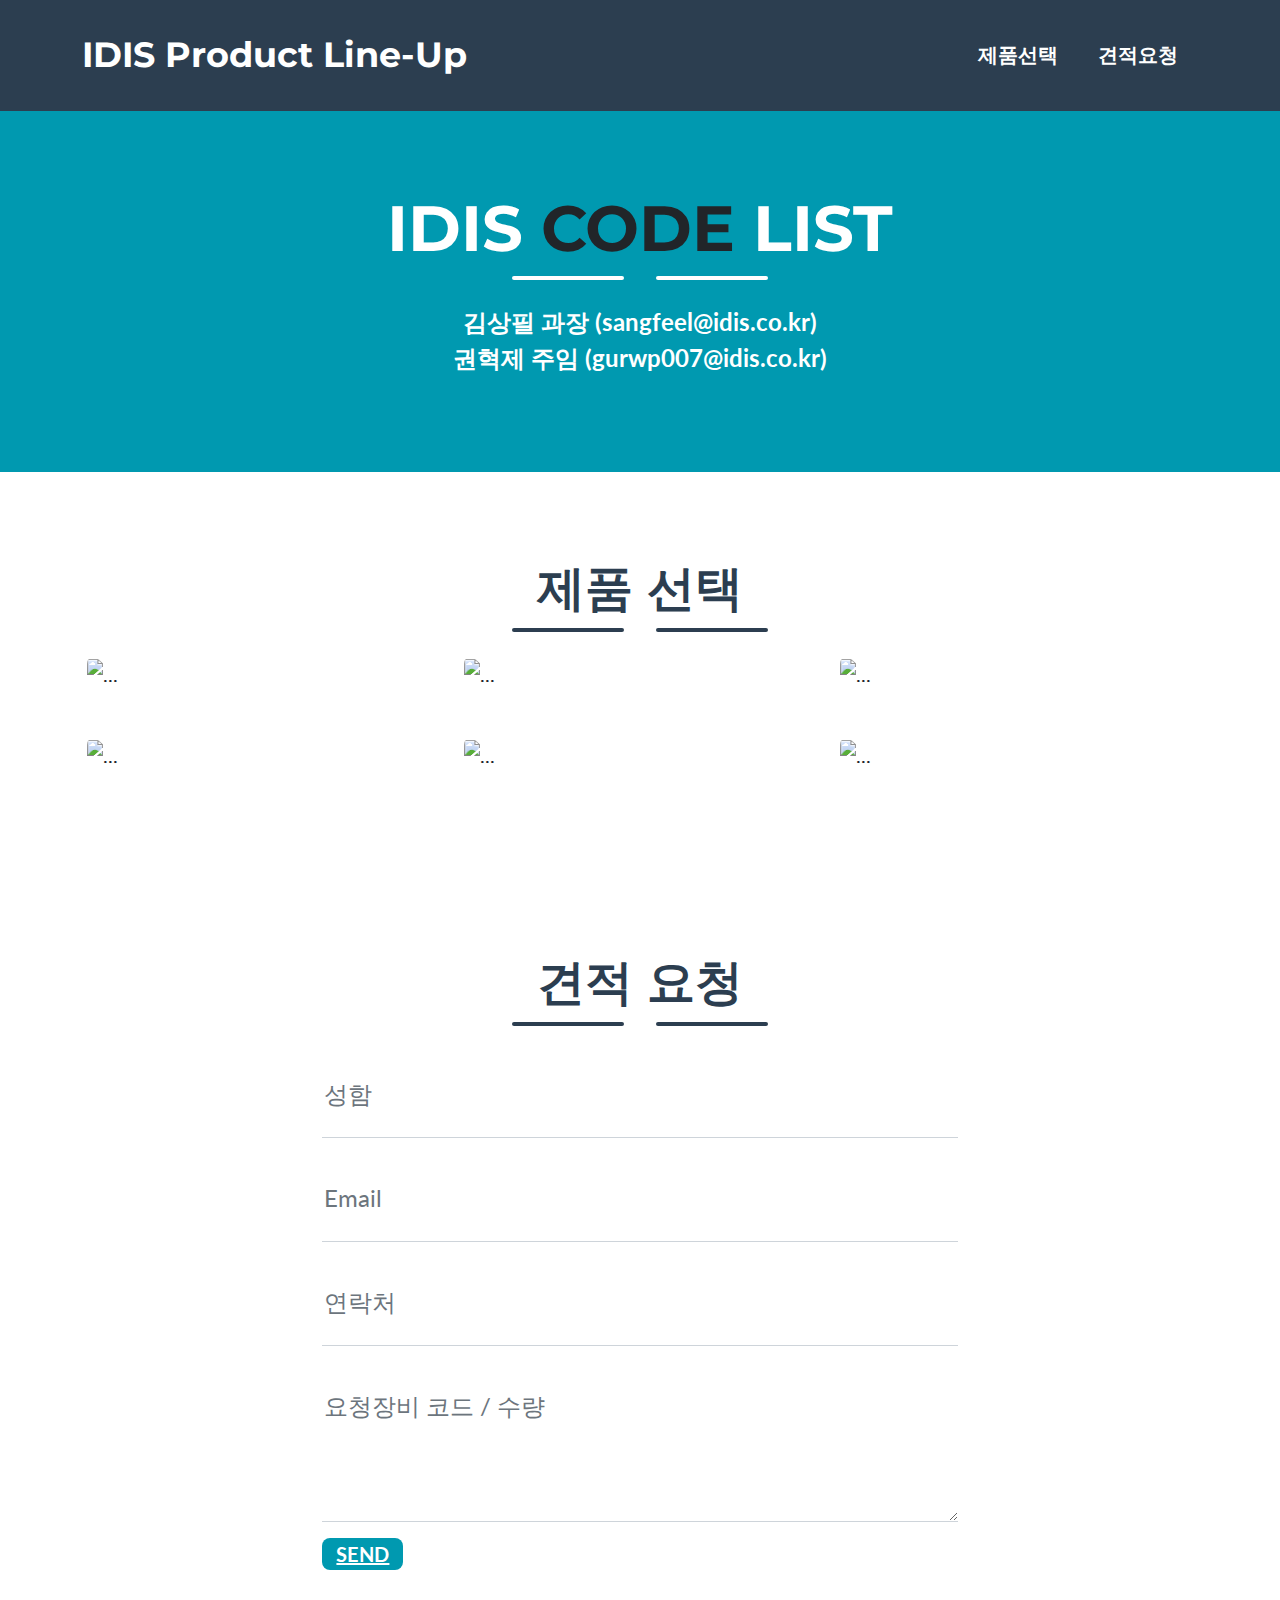
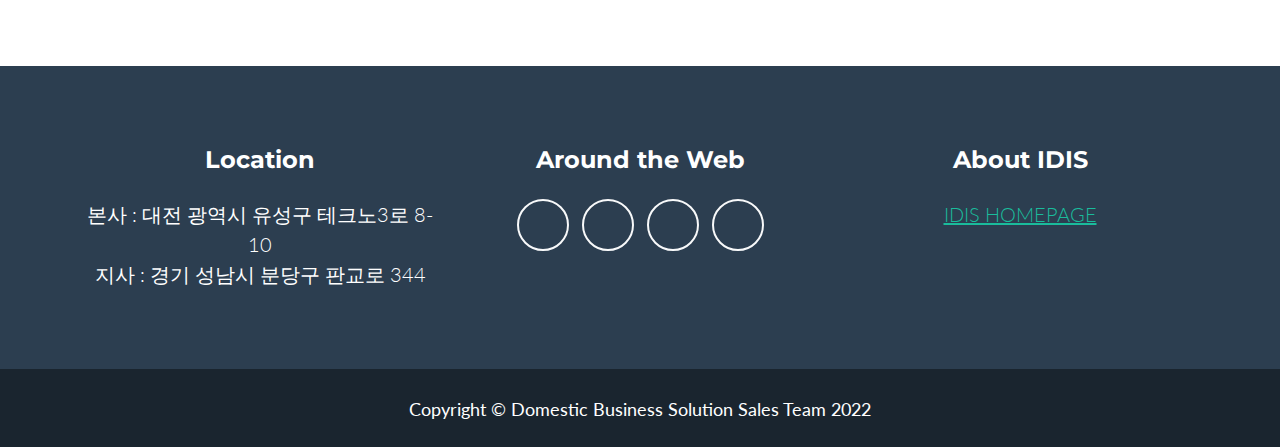
==== index_test.html @ 0d89445d "1st commit" ====
<!DOCTYPE html>
<html lang="en">
    <head>
    
        <!-- Global site tag (gtag.js) - Google Analytics -->
    <script async src="https://www.googletagmanager.com/gtag/js?id=G-17RFS9HR88"></script>
    <script>
    window.dataLayer = window.dataLayer || [];
    function gtag(){dataLayer.push(arguments);}
    gtag('js', new Date());
    gtag('config', 'G-17RFS9HR88');
    </script>
        <meta charset="utf-8"/>
        <meta
            name="viewport"
            content="width=device-width, initial-scale=1, shrink-to-fit=no"/>
        <meta name="description" content=""/>
        <meta name="author" content=""/>
        <title>Product_code</title>
        <!-- Favicon-->
        <link rel="icon" type="image/x-icon" href="assets/favicon.ico"/>
        <!-- Font Awesome icons (free version)-->
        <script
            src="https://use.fontawesome.com/releases/v5.15.4/js/all.js"
            crossorigin="anonymous"></script>
        <!-- Google fonts-->
        <link
            href="https://fonts.googleapis.com/css?family=Montserrat:400,700"
            rel="stylesheet"
            type="text/css"/>
        <link
            href="https://fonts.googleapis.com/css?family=Lato:400,700,400italic,700italic"
            rel="stylesheet"
            type="text/css"/>
        <!-- Core theme CSS (includes Bootstrap)-->
        <link href="css/styles.css" rel="stylesheet"/>
        <!-- Core icon (includes Bootstrap)-->
        <script src="https://kit.fontawesome.com/ac202f0dd2.js" crossorigin="anonymous"></script>
    </head>
    <body id="page-top">
        <!-- Navigation-->
        <nav
            class="navbar navbar-expand-lg bg-secondary text-uppercase fixed-top"
            id="mainNav">
            <div class="container"><a class="navbar-brand" href="#page-top">
                    IDIS Product Line-Up</a>
                <button
                    class="navbar-toggler text-uppercase font-weight-bold bg-primary text-white rounded"
                    type="button"
                    data-bs-toggle="collapse"
                    data-bs-target="#navbarResponsive"
                    aria-controls="navbarResponsive"
                    aria-expanded="false"
                    aria-label="Toggle navigation">
                    <strong> MENU </strong>
                    <i class="fas fa-bars"></i>
                </button>
                <div class="collapse navbar-collapse" id="navbarResponsive">
                    <ul class="navbar-nav ms-auto">
                        <li class="nav-item mx-0 mx-lg-1">
                            <a class="nav-link py-3 px-0 px-lg-3 rounded" href="#portfolio">
                                <b>제품선택</b>
                            </a>
                        </li>
                        <!-- <li class="nav-item mx-0 mx-lg-1"><a class="nav-link py-3 px-0 px-lg-3
                        rounded" href="#about">About</a></li> -->
                        <li class="nav-item mx-0 mx-lg-1">
                            <a class="nav-link py-3 px-0 px-lg-3 rounded" href="#contact">
                                <b>견적요청</b>
                            </a>
                        </li>
                    </ul>
                </div>
            </div>
        </nav>
        <!-- Masthead-->
        <header class="masthead bg-primary text-white text-center">
            <div class="container d-flex align-items-center flex-column">
                <!-- Masthead Avatar Image-->
                <!-- <img class="masthead-avatar mb-5" src="assets/img/header_logo.svg"
                alt="..." /> 아이디스 로고인데 일단 지움 -->
                <!-- Masthead Heading -->
                <h1 class="masthead-heading text-uppercase mb-0">IDIS
                    <span class="idiscolor">CODE</span>
                    LIST</h1>
                <!-- Icon Divider-->
                <div class="divider-custom divider-light">
                    <div class="divider-custom-line"></div>
                    <div class="divider-custom-icon">
                        <i class="fa-solid fa-video"></i>
                    </div>
                    <div class="divider-custom-line"></div>
                </div>
                <!-- Masthead Subheading-->
                <p class="masthead-subheading font-weight-light mb-0">
                    <strong>김상필 과장 (sangfeel@idis.co.kr)
                        <br>
                        권혁제 주임 (gurwp007@idis.co.kr)</strong>
                </p>
            </div>
        </header>
        <!-- Portfolio Section-->
        <section class="page-section portfolio" id="portfolio">
            <div class="container">
                <!-- Portfolio Section Heading-->
                <h2 class="page-section-heading text-center text-uppercase text-secondary mb-0">제품 선택</h2>
                <!-- Icon Divider-->
                <div class="divider-custom">
                    <div class="divider-custom-line"></div>
                    <div class="divider-custom-icon">
                        <i class="fa-solid fa-caret-down"></i>
                    </div>
                    <div class="divider-custom-line"></div>
                </div>
                <!-- Portfolio Grid Items-->
                <div class="row justify-content-center">
                    <!-- Portfolio Item 1-->
                    <div class="col-md-6 col-lg-4 mb-5">
                        <div
                            class="portfolio-item mx-auto"
                            data-bs-toggle="modal"
                            data-bs-target="#portfolioModal1">
                            <div
                                class="portfolio-item-caption d-flex align-items-center justify-content-center h-100 w-100">
                                <div class="portfolio-item-caption-content text-center text-white">
                                    <i class="fas fa-plus fa-3x"></i>
                                </div>
                            </div>
                            <img class="img-fluid" src="assets/img/portfolio/dome.png" alt="..."/>
                        </div>
                    </div>
                    <!-- Portfolio Item 2-->
                    <div class="col-md-6 col-lg-4 mb-5">
                        <div
                            class="portfolio-item mx-auto"
                            data-bs-toggle="modal"
                            data-bs-target="#portfolioModal2">
                            <div
                                class="portfolio-item-caption d-flex align-items-center justify-content-center h-100 w-100">
                                <div class="portfolio-item-caption-content text-center text-white">
                                    <i class="fas fa-plus fa-3x"></i>
                                </div>
                            </div>
                            <img class="img-fluid" src="assets/img/portfolio/bullet.png" alt="..."/>
                        </div>
                    </div>
                    <!-- Portfolio Item 3-->
                    <div class="col-md-6 col-lg-4 mb-5">
                        <div
                            class="portfolio-item mx-auto"
                            data-bs-toggle="modal"
                            data-bs-target="#portfolioModal3">
                            <div
                                class="portfolio-item-caption d-flex align-items-center justify-content-center h-100 w-100">
                                <div class="portfolio-item-caption-content text-center text-white">
                                    <i class="fas fa-plus fa-3x"></i>
                                </div>
                            </div>
                            <img class="img-fluid" src="assets/img/portfolio/spd.png" alt="..."/>
                        </div>
                    </div>
                    <!-- Portfolio Item 4-->
                    <div class="col-md-6 col-lg-4 mb-5 mb-lg-0">
                        <div
                            class="portfolio-item mx-auto"
                            data-bs-toggle="modal"
                            data-bs-target="#portfolioModal4">
                            <div
                                class="portfolio-item-caption d-flex align-items-center justify-content-center h-100 w-100">
                                <div class="portfolio-item-caption-content text-center text-white">
                                    <i class="fas fa-plus fa-3x"></i>
                                </div>
                            </div>
                            <img class="img-fluid" src="assets/img/portfolio/nvr.png" alt="..."/>
                        </div>
                    </div>
                    <!-- Portfolio Item 5-->
                    <div class="col-md-6 col-lg-4 mb-5 mb-md-0">
                        <div
                            class="portfolio-item mx-auto"
                            data-bs-toggle="modal"
                            data-bs-target="#portfolioModal5">
                            <div
                                class="portfolio-item-caption d-flex align-items-center justify-content-center h-100 w-100">
                                <div class="portfolio-item-caption-content text-center text-white">
                                    <i class="fas fa-plus fa-3x"></i>
                                </div>
                            </div>
                            <img class="img-fluid" src="assets/img/portfolio/hdtvi.png" alt="..."/>
                        </div>
                    </div>
                    <!-- Portfolio Item 6-->
                    <div class="col-md-6 col-lg-4">
                        <div
                            class="portfolio-item mx-auto"
                            data-bs-toggle="modal"
                            data-bs-target="#portfolioModal6">
                            <div
                                class="portfolio-item-caption d-flex align-items-center justify-content-center h-100 w-100">
                                <div class="portfolio-item-caption-content text-center text-white">
                                    <i class="fas fa-plus fa-3x"></i>
                                </div>
                            </div>
                            <img class="img-fluid" src="assets/img/portfolio/etc.png" alt="..."/>
                        </div>
                    </div>
                </div>
            </div>
        </section>
        <!-- About Section-->
        <!-- <section class="page-section bg-primary text-white mb-0" id="about"> <div
        class="container"> -->
        <!-- About Section Heading-->
        <!-- <h2 class="page-section-heading text-center text-uppercase
        text-white">About</h2> -->
        <!-- Icon Divider-->
        <!-- <div class="divider-custom divider-light"> <div
        class="divider-custom-line"></div> <div class="divider-custom-icon"><i
        class="fa-solid fa-video"></i></div> <div class="divider-custom-line"></div>
        </div> -->
        <!-- About Section Content-->
        <!-- <div class="row"> <div class="col-lg-4 ms-auto"><p class="lead">Freelancer
        is a free bootstrap theme created by Start Bootstrap. The download includes the
        complete source files including HTML, CSS, and JavaScript as well as optional
        SASS stylesheets for easy customization.</p></div> <div class="col-lg-4
        me-auto"><p class="lead">You can create your own custom avatar for the masthead,
        change the icon in the dividers, and add your email address to the contact form
        to make it fully functional!</p></div> </div> -->
        <!-- About Section Button-->
        <!-- <div class="text-center mt-4"> <a class="btn btn-xl btn-outline-light"
        href="https://startbootstrap.com/theme/freelancer/"> <i class="fas fa-download
        me-2"></i> Free Download! </a> </div> </div> </section> -->
        <!-- Contact Section-->
        <section class="page-section" id="contact">
            <div class="container">
                <!-- Contact Section Heading-->
                <h2 class="page-section-heading text-center text-uppercase text-secondary mb-0">견적 요청</h2>
                <!-- Icon Divider-->
                <div class="divider-custom">
                    <div class="divider-custom-line"></div>
                    <div class="divider-custom-icon">
                        <i class="fa-solid fa-video"></i>
                    </div>
                    <div class="divider-custom-line"></div>
                </div>
                <!-- Contact Section Form-->
                <div class="row justify-content-center">
                    <div class="col-lg-8 col-xl-7">
                        <!-- * * * * * * * * * * * * * * *-->
                        <!-- * * SB Forms Contact Form * *-->
                        <!-- * * * * * * * * * * * * * * *-->
                        <!-- This form is pre-integrated with SB Forms.-->
                        <!-- To make this form functional, sign up at-->
                        <!-- https://startbootstrap.com/solution/contact-forms-->
                        <!-- to get an API token!-->
                        <form id="contactForm" data-sb-form-api-token="API_TOKEN">
                            <!-- Name input-->
                            <div class="form-floating mb-3">
                                <input
                                    class="form-control"
                                    id="name"
                                    type="text"
                                    placeholder="Enter your name..."
                                    data-sb-validations="required"/>
                                <label for="name">성함</label>
                                <div class="invalid-feedback" data-sb-feedback="name:required">A name is required.</div>
                            </div>
                            <!-- Email address input-->
                            <div class="form-floating mb-3">
                                <input
                                    class="form-control"
                                    id="email"
                                    type="email"
                                    placeholder="name@example.com"
                                    data-sb-validations="required,email"/>
                                <label for="email">Email</label>
                                <div class="invalid-feedback" data-sb-feedback="email:required">An email is required.</div>
                                <div class="invalid-feedback" data-sb-feedback="email:email">Email is not valid.</div>
                            </div>
                            <!-- Phone number input-->
                            <div class="form-floating mb-3">
                                <input
                                    class="form-control"
                                    id="phone"
                                    type="tel"
                                    placeholder="(123) 456-7890"
                                    data-sb-validations="required"/>
                                <label for="phone">연락처</label>
                                <div class="invalid-feedback" data-sb-feedback="phone:required">A phone number is required.</div>
                            </div>
                            <!-- Message input-->
                            <div class="form-floating mb-3">
                                <textarea
                                    class="form-control"
                                    id="message"
                                    type="text"
                                    placeholder="Enter your message here..."
                                    style="height: 10rem"
                                    data-sb-validations="required"></textarea>
                                <label for="message">요청장비 코드 / 수량</label>
                                <div class="invalid-feedback" data-sb-feedback="message:required">A message is required.</div>
                            </div>
                            <!-- Submit success message-->
                            <!---->
                            <!-- This is what your users will see when the form-->
                            <!-- has successfully submitted-->
                            <div class="d-none" id="submitSuccessMessage">
                                <div class="text-center mb-3">
                                    <div class="fw-bolder">성공적으로 전송되었습니다.</div>

                                    <br/>
                                    <!-- <a
                                    href="https://startbootstrap.com/solution/contact-forms">https://startbootstrap.com/solution/contact-forms</a>
                                    -->
                                </div>
                            </div>
                            <!-- Submit error message-->
                            <!---->
                            <!-- This is what your users will see when there is-->
                            <!-- an error submitting the form-->
                            <div class="d-none" id="submitErrorMessage">
                                <div class="text-center text-danger mb-3">Error sending message!</div>
                            </div>
                            <!-- Submit Button-->
                        <button
                            class="navbar-toggler text-uppercase font-weight-bold bg-primary text-white rounded"
                            type="button" 
                            data-bs-target="#navbarResponsive"
                            aria-controls="navbarResponsive"
                            aria-expanded="false"
                            aria-label="Toggle navigation">
                            <a href="mailto:sangfeel@idis.co.kr?body=" title="메일전송"  style="color: white;">
                            <b>SEND</b></a>
                        </button>
                            
                        </form>
                    </div>
                </div>
            </div>
        </section>
        <!-- Footer-->
        <footer class="footer text-center">
            <div class="container">
                <div class="row">
                    <!-- Footer Location-->
                    <div class="col-lg-4 mb-5 mb-lg-0">
                        <h4 class="text-uppercase mb-4">Location</h4>
                        <p class="lead mb-0">
                            본사 : 대전 광역시 유성구 테크노3로 8-10
                            <br/>
                            지사 : 경기 성남시 분당구 판교로 344

                        </p>
                    </div>
                    <!-- Footer Social Icons-->
                    <div class="col-lg-4 mb-5 mb-lg-0">
                        <h4 class="text-uppercase mb-4">Around the Web</h4>
                        <a
                            class="btn btn-outline-light btn-social mx-1"
                            href="https://www.facebook.com/idis.co.kr">
                            <i class="fab fa-fw fa-facebook-f"></i>
                        </a>
                        <a
                            class="btn btn-outline-light btn-social mx-1"
                            href="https://www.youtube.com/channel/UCnGB42OLnoOzdBWoEjWccLg">
                            <i class="fa-brands fa-youtube"></i>
                        </a>
                        <a
                            class="btn btn-outline-light btn-social mx-1"
                            href="https://www.linkedin.com/company/idis-global">
                            <i class="fab fa-fw fa-linkedin-in"></i>
                        </a>
                        <a
                            class="btn btn-outline-light btn-social mx-1"
                            href="https://www.instagram.com/accounts/login/?next=/idis_korea">
                            <i class="fa-brands fa-instagram"></i>
                        </a>
                    </div>
                    <!-- Footer About Text-->
                    <div class="col-lg-4">
                        <h4 class="text-uppercase mb-4">About IDIS</h4>
                        <p class="lead mb-0">

                            <a href="https://www.idisglobal.com">IDIS HOMEPAGE</a>

                        </p>
                    </div>
                </div>
            </div>
        </footer>
        <!-- Copyright Section-->
        <div class="copyright py-4 text-center text-white">
            <div class="container">
                <small>Copyright &copy; Domestic Business Solution Sales Team 2022</small>
            </div>
        </div>
        <!-- Portfolio Modals-->
        <!-- DOME -->
        <div class="product_list product_list_fluid">
            <div class="portfolio-modal modal fade" id="portfolioModal1" tabindex="-1" aria-labelledby="portfolioModal1" aria-hidden="true">
                <div class="modal-dialog modal-xl">
                    <div class="modal-content">
                        <div class="modal-header border-0">
                            <button
                                class="btn-close"
                                type="button"
                                data-bs-dismiss="modal"
                                aria-label="Close"></button>
                        </div>
                        <div class="modal-body text-center pb-5">
                            <div class="container">
                                <div class="row justify-content-center">
                                    <div class="col-lg-8">
                                        <!-- Portfolio Modal - Title-->
                                        <h2 class="portfolio-modal-title text-secondary text-uppercase mb-0">DOME CAMERA</h2>
                                        <!-- Icon Divider-->
                                        <div class="divider-custom">
                                            <div class="divider-custom-line"></div>
                                            <div class="divider-custom-icon">
                                                <i class="fa-solid fa-video"></i>
                                            </div>
                                            <div class="divider-custom-line"></div>
                                        </div>
                                        <table class="myTable">
                                            <tr class="myTable_gubun">
                                                <th>
                                                    <b>구분</th>
                                                    <th class="camimg">이미지</th>
                                                    <th>MP</th>
                                                    <th>코드</th>
                                                    <th>모델명</th>
                                                    <th class="camspec">스펙</b>
                                                </th>
                                            </tr>
                                            <tr>
                                                <td><input type='checkbox' name='선택' value='dome'></td>
                                                <td><img class="img-flex1" img="img" src="assets\img\cam\8m_d_f.png"></td>
                                                <td>8M</td>
                                                <td>VDR10226</td>
                                                <td>NC-D4831HRX-A</td>
                                                <td class="camspec"> 8M / 2.7~13.5mm MFZ / 0.lux / H.265</td>
                                                <td></td>
                                            </tr>
                                            <tr>
                                                <td><input type='checkbox' name='선택' value='dome'></td>
                                                <td><img class="img-flex1" img="img" src="assets\img\cam\8m_d_f.png"></td>
                                                <td> 8M</td>
                                                <td> VDR10225</td>
                                                <td>NC-D4811WRX-A 3.3mm</td>
                                                <td>8M / 3.3mm / 0ux / H.265</td>
                                                <td></td>
                                            </tr>
                                            <tr>
                                                <td><input type='checkbox' name='선택' value='dome'></td>
                                                <td><img class="img-flex1" img="img" src="assets\img\cam\5m_d_v.png"></td>
                                                <td>5M</td>
                                                <td>TGS31463</td>
                                                <td>NC-D4536WRX-A</td>
                                                <td>5M / 3.0~13.5mm MFZ / 0ux / H.265</td>
                                                <td></td>
                                            </tr>
                                            <tr>
                                                <td><input type='checkbox' name='선택' value='dome'></td>
                                                <td><img class="img-flex1" img="img" src="assets\img\cam\5m_d_f.png"></td>
                                                <td>5M</td>
                                                <td>VDR10244</td>
                                                <td>NC-D4516WRX-A 4mm</td>
                                                <td>5M / 4mm / 0ux / H.265</td>
                                                <td></td>
                                            </tr>
                                            <tr>
                                                <td><input type='checkbox' name='선택' value='dome'></td>
                                                <td><img class="img-flex1" img="img" src="assets\img\cam\5m_d_v.png"></td>
                                                <td>2M</td>
                                                <td>VDR10243</td>
                                                <td>NC-D4236RX-A</td>
                                                <td>2M / 2.8~12mm MFZ / 0ux / H.265</td>
                                                <td></td>
                                            </tr>
                                            <tr>
                                                <td><input type='checkbox' name='선택' value='dome'></td>
                                                <td><img class="img-flex1" img="img" src="assets\img\cam\2m_d_f_w.png"></td>
                                                <td>2M</td>
                                                <td class="idisnew"><b>채번필요</b></td>
                                                <td>NC-D4216RX-A 4mm</td>
                                                <td>2M / 4mm / 0ux / H.265</td>
                                                <td></td>
                                            </tr>
                                            <tr>
                                                <td><input type='checkbox' name='선택' value='dome'></td>
                                                <td><img class="img-flex1" img="img" src="assets\img\cam\2m_d_f.png"></td>
                                                <td>2M</td>
                                                <td>VDR10130</td>
                                                <td>NC-D4213RX 2.8mm</td>
                                                <td>2M / 2.8mm / 0ux / H.265</td>
                                                <td></td>
                                            </tr>
                                            <tr>
                                                <td><input type='checkbox' name='선택' value='dome'></td>
                                                <td><img class="img-flex1" img="img" src="assets\img\cam\2m_d_f.png"></td>
                                                <td>2M</td>
                                                <td>VDC10013</td>
                                                <td>NC-D4213RX 4mm</td>
                                                <td>2M / 4mm / 0ux / H.265</td>
                                                <td></td>
                                            </tr>
                                            <tr>
                                                <td><input type='checkbox' name='선택' value='dome'></td>
                                                <td><img class="img-flex1" img="img" src="assets\img\cam\2m_d_f.png"></td>
                                                <td>2M</td>
                                                <td class="idisnew"><b>채번필요</b></td>
                                                <td>NC-D4217RX 2.8mm</td>
                                                <td>2M / 2.8mm / 0ux / H.265</td>
                                                <td></td>
                                            </tr>
                                            <tr>
                                                <td><input type='checkbox' name='선택' value='dome'></td>
                                                <td><img class="img-flex1" img="img" src="assets\img\cam\2m_d_f.png"></td>
                                                <td>2M</td>
                                                <td>TGC10266</td>
                                                <td>NC-D4217RX 4mm</td>
                                                <td>2M / 4mm / 0ux / H.265</td>
                                                <td></td>
                                            </tr>
                                        </table>
                                        <!-- Portfolio Modal - Image-->
                                        <!-- <img class="img-fluid rounded mb-5" src="assets/img/portfolio/cabin.png"
                                        alt="..." /> -->
                                        <!-- Portfolio Modal - Text -->
                                        <button class="btn btn-primary" href="" data-bs-dismiss="modal">
                                        <i class="fas fa-times fa-fw"></i> Close Window
                                        </button>
                                    </div>
                                </div>
                            </div>
                        </div>
                    </div>
                </div>
            </div>
                    <!-- BULLET -->
        <div class="product_list product_list_fluid">
            <div class="portfolio-modal modal fade" id="portfolioModal2" tabindex="-1" aria-labelledby="portfolioModal2" aria-hidden="true">
                <div class="modal-dialog modal-xl">
                    <div class="modal-content">
                        <div class="modal-header border-0">
                            <button
                                class="btn-close"
                                type="button"
                                data-bs-dismiss="modal"
                                aria-label="Close"></button>
                        </div>
                        <div class="modal-body text-center pb-5">
                            <div class="container">
                                <div class="row justify-content-center">
                                    <div class="col-lg-8">
                                        <!-- Portfolio Modal - Title-->
                                        <h2 class="portfolio-modal-title text-secondary text-uppercase mb-0">BULLET CAMERA</h2>
                                        <!-- Icon Divider-->
                                        <div class="divider-custom">
                                            <div class="divider-custom-line"></div>
                                            <div class="divider-custom-icon">
                                                <i class="fa-solid fa-video"></i>
                                            </div>
                                            <div class="divider-custom-line"></div>
                                        </div>
                                    <div class="cctv_table">
                                        <table class="myTable">
                                            <tr>
                                                <th>
                                                    <b>구분</th>
                                                    <th class="camimg">이미지</th>
                                                    <th>MP</th>
                                                    <th>코드</th>
                                                    <th>모델명</th>
                                                    <th class="camspec">스펙</b>
                                                </th>
                                            </tr>
                                            <tr>
                                                <td><input type='checkbox' name='선택' value='bullet'></td>
                                                <td><img class="img-flex1" img="img" src="assets\img\cam\bullet\8m_f_v.png"></td>
                                                <td>8M</td>
                                                <td>VBR10328</td>
                                                <td>NC-T4831HRX-A</td>
                                                <td> 8M / 2.7~13.5mm MFZ / 0lux / H.265 /IP67 </td>
                                                <td></td>
                                            </tr>
                                            <tr>
                                                <td><input type='checkbox' name='선택' value='bullet'></td>
                                                <td><img class="img-flex1" img="img" src="assets\img\cam\bullet\8m_f_f.png"></td>
                                                <td> 8M</td>
                                                <td> TGS30334</td>
                                                <td>NC-D4811WRX-A 3.3mm</td>
                                                <td>8M / 3.3mm / 0ux / H.265 / IP67 </td>
                                                <td></td>
                                            </tr>
                                            <tr>
                                                <td><input type='checkbox' name='선택' value='bullet'></td>
                                                <td><img class="img-flex1" img="img" src="assets\img\cam\bullet\8m_f_v.png"></td>
                                                <td>5M</td>
                                                <td>VBR10319</td>
                                                <td>NC-T4535WRX-A</td>
                                                <td>5M / 4.0~14mm MFZ / 0ux / H.265 / IP67 </td>
                                                <td></td>
                                            </tr>
                                            <tr>
                                                <td><input type='checkbox' name='선택' value='bullet'></td>
                                                <td><img class="img-flex1" img="img" src="assets\img\cam\bullet\8m_f_v.png"></td>
                                                <td>5M</td>
                                                <td class="idisnew"><b>채번필요</b></td>
                                                <td>NC-T4536WRX-A</td>
                                                <td>5M / 3.0~13.5mm MFZ / 0ux / H.265 / IP67 </td>
                                                <td></td>
                                            </tr>
                                            <tr>
                                                <td><input type='checkbox' name='선택' value='bullet'></td>
                                                <td><img class="img-flex1" img="img" src="assets\img\cam\bullet\8m_f_f.png"></td>
                                                <td>5M</td>
                                                <td>VBR10346</td>
                                                <td>NC-T4516WRX-A 4mm</td>
                                                <td>5M / 4mm / 0ux / H.265 / IP67 (only PoE)</td>
                                                <td></td>
                                            </tr>
                                            <tr>
                                                <td><input type='checkbox' name='선택' value='bullet'></td>
                                                <td><img class="img-flex1" img="img" src="assets\img\cam\bullet\8m_f_f.png"></td>
                                                <td>5M</td>
                                                <td>VBR10344</td>
                                                <td>NC-T4516WRX-A 2.8mm</td>
                                                <td>5M / 2.8mm / 0ux / H.265 / IP67 (only PoE)</td>
                                                <td></td>
                                            </tr>
                                            <tr>
                                                <td><input type='checkbox' name='선택' value='bullet'></td>
                                                <td><img class="img-flex1" img="img" src="assets\img\cam\bullet\2m_f_v.png"></td>
                                                <td>2M</td>
                                                <td>TGS30338</td>
                                                <td>NC-T4236WRX-A</td>
                                                <td>2M / 2.8~12mm MFZ / 0ux / H.265 / IP67</td>
                                                <td></td>
                                            </tr>
                                            <tr>
                                                <td><input type='checkbox' name='선택' value='bullet'></td>
                                                <td><img class="img-flex1" img="img" src="assets\img\cam\bullet\8m_f_f.png"></td>
                                                <td>2M</td>
                                                <td>VBR30672</td>
                                                <td>NC-T4216WRX-A 4mm</td>
                                                <td>2M / 4mm / 0ux / H.265 / IP67</td>
                                                <td></td>
                                            </tr>
                                            <tr>
                                                <td><input type='checkbox' name='선택' value='bullet'></td>
                                                <td><img class="img-flex1" img="img" src="assets\img\cam\bullet\8m_f_f.png"></td>
                                                <td>2M</td>
                                                <td>TGS28251</td>
                                                <td>NC-T4216WRX-A 2.8mm</td>
                                                <td>2M / 2.8mm / 0ux / H.265 / IP67</td>
                                                <td></td>
                                            </tr>
                                            <tr>
                                                <td><input type='checkbox' name='선택' value='bullet'></td>
                                                <td><img class="img-flex1" img="img" src="assets\img\cam\bullet\2m_f_f.png"></td>
                                                <td>2M</td>
                                                <td>VBR10327</td>
                                                <td>NC-T4217WRX-A </td>
                                                <td>2M / 4mm / 0ux / H.265 / IP67</td>
                                                <td></td>
                                            </tr>
                                        </table>
                                    </div>
                                        <!-- Portfolio Modal - Image-->
                                        <!-- <img class="img-fluid rounded mb-5" src="assets/img/portfolio/cabin.png"
                                        alt="..." /> -->
                                        <!-- Portfolio Modal - Text -->
                                        <button class="btn btn-primary" href="" data-bs-dismiss="modal">
                                        <i class="fas fa-times fa-fw"></i> Close Window
                                        </button>
                                    </div>
                                </div>
                            </div>
                        </div>
                    </div>
                </div>
            </div>
                    <!-- Etc Cam -->
                    <div class="product_list product_list_fluid">
                        <div class="portfolio-modal modal fade" id="portfolioModal3" tabindex="-1" aria-labelledby="portfolioModal3" aria-hidden="true">
                            <div class="modal-dialog modal-xl">
                                <div class="modal-content">
                                    <div class="modal-header border-0">
                                        <button
                                            class="btn-close"
                                            type="button"
                                            data-bs-dismiss="modal"
                                            aria-label="Close"></button>
                                    </div>
                                    <div class="modal-body text-center pb-5">
                                        <div class="container">
                                            <div class="row justify-content-center">
                                                <div class="col-lg-8">
                                                    <!-- Portfolio Modal - Title-->
                                                    <h2 class="portfolio-modal-title text-secondary text-uppercase mb-0">SPECIAL CAMERA</h2>
                                                    <!-- Icon Divider-->
                                                    <div class="divider-custom">
                                                        <div class="divider-custom-line"></div>
                                                        <div class="divider-custom-icon">
                                                            <i class="fa-solid fa-video"></i>
                                                        </div>
                                                        <div class="divider-custom-line"></div>
                                                    </div>
                                                    <table class="myTable">
                                                        <tr>
                                                            <th>
                                                                <b>구분</th>
                                                                <th class="camimg">이미지</th>
                                                                <th>MP</th>
                                                                <th>코드</th>
                                                                <th>모델명</th>
                                                                <th class="camspec">스펙</b>
                                                            </th>
                                                        </tr>
                                                        <tr>
                                                            <td><input type='checkbox' name='선택' value='fe'></td>
                                                            <td><img class="img-flex1" img="img" src="assets\img\cam\etc_cam\12m_fe.png"></td>
                                                            <td>12M</td>
                                                            <td>VBR10318</td>
                                                            <td>NC-Y6C16WRX-A</td>
                                                            <td class="camspec"> <span><strong>(어안) </strong></span> 12M(9.4M) / 1.2mm / 0lux / IP67 </td>
                                                            <td></td>
                                                        </tr>
                                                        <tr>
                                                            <td><input type='checkbox' name='선택' value='fe'></td>
                                                            <td><img class="img-flex1" img="img" src="assets\img\cam\etc_cam\5m_fe.png"></td>
                                                            <td> 5M</td>
                                                            <td> TGS30108</td>
                                                            <td>NC-Y6516WRX-A</td>
                                                            <td><span><strong>(어안) </strong></span> 5M / 0ux / H.265 / IP67 </td>
                                                            <td></td>
                                                        </tr>
                                                        <tr>
                                                            <td><input type='checkbox' name='선택' value='spd'></td>
                                                            <td><img class="img-flex1" img="img" src="assets\img\cam\etc_cam\8m_spd_ir.png"></td>
                                                            <td>8M</td>
                                                            <td>TGS30333</td>
                                                            <td>NC-S3883HRX-A</td>
                                                            <td><span><strong>(IR PTZ) </strong></span> 8M / 31x zoom / 0ux / IP66 </td>
                                                            <td></td>
                                                        </tr>
                                                        <tr>
                                                            <td><input type='checkbox' name='선택' value='spd'></td>
                                                            <td><img class="img-flex1" img="img" src="assets\img\cam\etc_cam\8m_spd_ir.png"></td>
                                                            <td>5M</td>
                                                            <td>TGS30459</td>
                                                            <td>NC-S3583HRX-A</td>
                                                            <td><strong>(IR PTZ) </strong></span>5M / 31x zoom / 0ux / IP66 </td>
                                                            <td></td>
                                                        </tr>
                                                        <tr>
                                                            <td><input type='checkbox' name='선택' value='spd'></td>
                                                            <td><img class="img-flex1" img="img" src="assets\img\cam\etc_cam\2m_spd_ir.png"></td>
                                                            <td>2M</td>
                                                            <td>VDP10061</td>
                                                            <td>NC-S6286HRXL-A</td>
                                                            <td><strong>(IR PTZ) </strong></span>2M / 36x zoom / 0ux / H.265 / IP67 </td>
                                                            <td></td>
                                                        </tr>
                                                        <tr>
                                                            <td><input type='checkbox' name='선택' value='spd'></td>
                                                            <td><img class="img-flex1" img="img" src="assets\img\cam\etc_cam\2m_spd_d.png"></td>
                                                            <td>2M</td>
                                                            <td>VDP10231</td>
                                                            <td>NC-S3283WHX-A</td>
                                                            <td><strong>(PTZ) </strong></span>2M / 30x zoom / H.265 / IP66 </td>
                                                            <td></td>
                                                        </tr>
                                                        <tr>
                                                            <td><input type='checkbox' name='선택' value='spd'></td>
                                                            <td><img class="img-flex1" img="img" src="assets\img\cam\etc_cam\2m_spd_f.png"></td>
                                                            <td>2M</td>
                                                            <td class="idisnew"><b>채번필요</b></td>
                                                            <td>NC-S3283FX-A</td>
                                                            <td><strong>(PTZ) </strong></span>2M / 30x zoom / H.265 / 매립형 </td>
                                                            <td></td>
                                                        </tr>
                                                        <tr>
                                                            <td><input type='checkbox' name='선택' value='spd'></td>
                                                            <td><img class="img-flex1" img="img" src="assets\img\cam\etc_cam\2m_spd_d_m.png"></td>
                                                            <td>2M</td>
                                                            <td>VDP10060</td>
                                                            <td>DC-S6162WHX-A</td>
                                                            <td><strong>(PTZ) </strong></span>2M / 12x zoom / H.265 / 미니사이즈 </td>
                                                            <td></td>
                                                        </tr>
                                                        <tr>
                                                            <td><input type='checkbox' name='선택' value='pinhole'></td>
                                                            <td><img class="img-flex2" img="img" src="assets\img\cam\etc_cam\2m_ph.png"></td>
                                                            <td>2M</td>
                                                            <td>TGS30988</td>
                                                            <td>NC-V4211XJ 2.4mm</td>
                                                            <td><strong>(핀홀) </strong></span>2M / 2.4mm / H.265 </td>
                                                            <td></td>
                                                        </tr>
                                                        <tr>
                                                            <td><input type='checkbox' name='선택' value='thermal'></td>
                                                            <td><img class="img-flex1" img="img" src="assets\img\cam\etc_cam\5m_th.png"></td>
                                                            <td>5M</td>
                                                            <td>TGS24831</td>
                                                            <td>DC-TH2012WR</td>
                                                            <td><strong>(열화상) </strong></span> 5M(영상) - Thermal(160*120) / IP67(실내외) </td>
                                                            <td></td>
                                                        </tr>
                                                        <tr>
                                                            <td><input type='checkbox' name='선택' value='thermal'></td>
                                                            <td><img class="img-flex1" img="img" src="assets\img\cam\etc_cam\2m_th.png"></td>
                                                            <td>2M</td>
                                                            <td>TGS24788</td>
                                                            <td>DC-TH2011</td>
                                                            <td><strong>(열화상) </strong></span> 1.3M(영상) - Thermal(80*60) / 실내 </td>
                                                            <td></td>
                                                        </tr>
                                                    </table>
                                                    <!-- Portfolio Modal - Image-->
                                                    <!-- <img class="img-fluid rounded mb-5" src="assets/img/portfolio/cabin.png"
                                                    alt="..." /> -->
                                                    <!-- Portfolio Modal - Text -->
                                                    <button class="btn btn-primary" href="" data-bs-dismiss="modal">
                                                    <i class="fas fa-times fa-fw"></i> Close Window
                                                    </button>
                                                </div>
                                            </div>
                                        </div>
                                    </div>
                                </div>
                            </div>
                        </div>
            
            <!-- NVR -->
            <div class="product_list product_list_fluid">
                <div class="portfolio-modal modal fade" id="portfolioModal4" tabindex="-1" aria-labelledby="portfolioModal4" aria-hidden="true">
                    <div class="modal-dialog modal-xl">
                        <div class="modal-content">
                            <div class="modal-header border-0">
                                <button
                                    class="btn-close"
                                    type="button"
                                    data-bs-dismiss="modal"
                                    aria-label="Close"></button>
                            </div>
                            <div class="modal-body text-center pb-5">
                                <div class="container">
                                    <div class="row justify-content-center">
                                        <div class="col-lg-8">
                                            <!-- Portfolio Modal - Title-->
                                            <h2 class="portfolio-modal-title text-secondary text-uppercase mb-0">NETWORK RECORDER</h2>
                                            <!-- Icon Divider-->
                                            <div class="divider-custom">
                                                <div class="divider-custom-line"></div>
                                                <div class="divider-custom-icon">
                                                    <i class="fa-solid fa-video"></i>
                                                </div>
                                                <div class="divider-custom-line"></div>
                                            </div>
                                            <table class="myTable">
                                                <tr>
                                                    <th>
                                                        <b>구분</th>
                                                        <th class="camimg">이미지</th>
                                                        <th>CH</th>
                                                        <th>코드</th>
                                                        <th>모델명</th>
                                                        <th class="camspec">스펙</b>
                                                    </th>
                                                </tr>
                                                <tr>
                                                    <td><input type='checkbox' name='선택' value='NVR'></td>
                                                    <td><img class="img-flex1" img="img" src="assets\img\nvr\4ch_nvr.png"></td>
                                                    <td>4CH</td>
                                                    <td class="idisnew"><b>채번필요</b></td>
                                                    <td>NR-2504P </td>
                                                    <td class="camspec"> 4CH / 기본 2TB(추가 1EA) / PoE 4port / SA </td>
                                                    <td></td>
                                                </tr>
                                                <tr>
                                                    <td><input type='checkbox' name='선택' value='NVR'></td>
                                                    <td><img class="img-flex1" img="img" src="assets\img\nvr\8ch_nvr.png"></td>
                                                    <td>8CH</td>
                                                    <td class="idisnew"><b>채번필요</b></td>
                                                    <td>NR-2508P </td>
                                                    <td class="camspec"> 8CH / 기본 3TB(추가 1EA) / PoE 8port / SA </td>
                                                    <td></td>
                                                </tr>
                                                <tr>
                                                    <td><input type='checkbox' name='선택' value='NVR'></td>
                                                    <td><img class="img-flex1" img="img" src="assets\img\nvr\16ch_nvr.png"></td>
                                                    <td>16CH</td>
                                                    <td>VRN10107</td>
                                                    <td>NR-4316PS</td>
                                                    <td> 16CH / 기본 3TB(추가 3EA) / PoE 16port / SA</td>
                                                    <td></td>
                                                </tr>
                                                <tr>
                                                    <td><input type='checkbox' name='선택' value='NVR'></td>
                                                    <td><img class="img-flex1" img="img" src="assets\img\nvr\16ch_nvr.png"></td>
                                                    <td>16CH</td>
                                                    <td>VRN10187</td>
                                                    <td>NR-6516P</td>
                                                    <td> 16CH / 기본 4TB(추가 5EA) / PoE 16port / SA</td>
                                                    <td></td>
                                                </tr>
                                                <tr>
                                                    <td><input type='checkbox' name='선택' value='NVR'></td>
                                                    <td><img class="img-flex1" img="img" src="assets\img\nvr\16ch_nvr.png"></td>
                                                    <td>32CH</td>
                                                    <td>VRN10185</td>
                                                    <td>NR-6532P</td>
                                                    <td> 32CH / 기본 4TB(추가 5EA) / PoE 16port / SA</td>
                                                    <td></td>
                                                </tr>
                                                <tr>
                                                <td><input type='checkbox' name='선택' value='NVR'></td>
                                                    <td><img class="img-flex1" img="img" src="assets\img\nvr\64ch_nvr.png"></td>
                                                    <td>32CH</td>
                                                    <td>VRN10096</td>
                                                    <td>NR-8332D-SHB</td>
                                                    <td> 32CH / 기본 32TB / PoE X / SA</td>
                                                    <td></td>
                                                </tr>
                                                <tr>
                                                <td><input type='checkbox' name='선택' value='NVR'></td>
                                                    <td><img class="img-flex1" img="img" src="assets\img\nvr\pc_nvr.png"></td>
                                                    <td>16CH</td>
                                                    <td>TGS19195</td>
                                                    <td>PR-100(16CH)</td>
                                                    <td> 16CH / 기본 (추가 4EA)) / PoE X / PC / iNEX 기본</td>
                                                    <td></td>
                                                <tr>
                                                    <td><input type='checkbox' name='선택' value='NVR'></td>
                                                    <td><img class="img-flex1" img="img" src="assets\img\nvr\pc_nvr.png"></td>
                                                    <td>32CH</td>
                                                    <td>TSD10101</td>
                                                    <td>PR-100(32CH)</td>
                                                    <td> 32CH / 기본 (추가 4EA)) / PoE X / PC / iNEX 기본</td>
                                                    <td></td>
                                                <tr>
                                                </table>
                                                <!-- Portfolio Modal - Image-->
                                                <!-- <img class="img-fluid rounded mb-5" src="assets/img/portfolio/cabin.png"
                                                alt="..." /> -->
                                                <!-- Portfolio Modal - Text -->
                                                <button class="btn btn-primary" href="" data-bs-dismiss="modal">
                                                <i class="fas fa-times fa-fw"></i> Close Window
                                                </button>
                                            </div>
                                        </div>
                                    </div>
                                </div>
                            </div>
                        </div>
                    </div>
        
            <!-- HD-TVI -->
            <div class="product_list product_list_fluid">
                <div class="portfolio-modal modal fade" id="portfolioModal5" tabindex="-1" aria-labelledby="portfolioModal5" aria-hidden="true">
                    <div class="modal-dialog modal-xl">
                        <div class="modal-content">
                            <div class="modal-header border-0">
                                <button
                                    class="btn-close"
                                    type="button"
                                    data-bs-dismiss="modal"
                                    aria-label="Close"></button>
                            </div>
                            <div class="modal-body text-center pb-5">
                                <div class="container">
                                    <div class="row justify-content-center">
                                        <div class="col-lg-8">
                                            <!-- Portfolio Modal - Title-->
                                            <h2 class="portfolio-modal-title text-secondary text-uppercase mb-0">HD-TVI PRODUCT</h2>
                                            <!-- Icon Divider-->
                                            <div class="divider-custom">
                                                <div class="divider-custom-line"></div>
                                                <div class="divider-custom-icon">
                                                    <i class="fa-solid fa-video"></i>
                                                </div>
                                                <div class="divider-custom-line"></div>
                                            </div>
                                            <table class="myTable">
                                                <tr>
                                                    <th>
                                                        <b>구분</th>
                                                        <th class="camimg">이미지</th>
                                                        <th>MP</th>
                                                        <th>코드</th>
                                                        <th>모델명</th>
                                                        <th class="camspec">스펙</b>
                                                    </th>
                                                </tr>
                                                <tr>
                                                    <td><input type='checkbox' name='선택' value='hdtvi'></td>
                                                    <td><img class="img-flex1" img="img" src="assets\img\cam\hdtvi\5m_b_v.png"></td>
                                                    <td>5M</td>
                                                    <td>VBR10345</td>
                                                    <td>TC-T5531WRX</td>
                                                    <td class="camspec"> HD-TVI 5M / 3~13.5mm MFZ / 0lux / IP66 / 어답터 제외 </td>
                                                    <td></td>
                                                </tr>
                                                <tr>
                                                    <td><input type='checkbox' name='선택' value='hdtvi'></td>
                                                    <td><img class="img-flex1" img="img" src="assets\img\cam\hdtvi\2m_b_v.png"></td>
                                                    <td>2M</td>
                                                    <td>VBR10213</td>
                                                    <td>HC-T4221WRX</td>
                                                    <td class="camspec"> HD-TVI 2M / 2.8~12mm MFZ / 0lux / IP66 / 어답터 제외 </td>
                                                    <td></td>
                                                </tr>
                                                <tr>
                                                    <td><input type='checkbox' name='선택' value='hdtvi'></td>
                                                    <td><img class="img-flex1" img="img" src="assets\img\cam\hdtvi\2m_b_f.png"></td>
                                                    <td>2M</td>
                                                    <td>TSC10253</td>
                                                    <td>MTC-2230BR</td>
                                                    <td class="camspec"> HD-TVI 2M / 4mm / 0lux / IP66 / 어답터 제외 </td>
                                                    <td></td>
                                                </tr>
                                                <tr>
                                                    <td><input type='checkbox' name='선택' value='hdtvi'></td>
                                                    <td><img class="img-flex1" img="img" src="assets\img\cam\hdtvi\2m_d_v.png"></td>
                                                    <td>5M</td>
                                                    <td class="idisnew"><b>채번필요</b></td>
                                                    <td>TC-D5531RX</td>
                                                    <td class="camspec"> HD-TVI 5M / 3~13.5mm / 0lux / 어답터 제외 </td>
                                                    <td></td>
                                                </tr>
                                                <tr>
                                                    <td><input type='checkbox' name='선택' value='hdtvi'></td>
                                                    <td><img class="img-flex1" img="img" src="assets\img\cam\hdtvi\5m_d_f.png"></td>
                                                    <td>5M</td>
                                                    <td>VDR10175</td>
                                                    <td>HC-D4511RX</td>
                                                    <td class="camspec"> HD-TVI 2M / 4mm / 0lux / 어답터 제외 </td>
                                                    <td></td>
                                                </tr>
                                                <tr>
                                                    <td><input type='checkbox' name='선택' value='hdtvi'></td>
                                                    <td><img class="img-flex1" img="img" src="assets\img\cam\hdtvi\2m_d_v.png"></td>
                                                    <td>2M</td>
                                                    <td>TSC10258</td>
                                                    <td>HC-D4221RX</td>
                                                    <td class="camspec"> HD-TVI 2M / 2.8~12mm MFZ / 0lux / 어답터 제외 </td>
                                                    <td></td>
                                                </tr>
                                                <tr>
                                                    <td><input type='checkbox' name='선택' value='hdtvi'></td>
                                                    <td><img class="img-flex1" img="img" src="assets\img\cam\hdtvi\2m_d_f.png"></td>
                                                    <td>2M</td>
                                                    <td>TSC10254</td>
                                                    <td>MTC-2210DR</td>
                                                    <td class="camspec"> HD-TVI 2M / 4mm / 0lux / 어답터 제외 </td>
                                                    <td></td>
                                                </tr>
                                                <br>

                                            <table class="myTable">
                                                <tr>
                                                    <th>
                                                        <b>구분</th>
                                                        <th class="camimg">이미지</th>
                                                        <th>CH</th>
                                                        <th>코드</th>
                                                        <th>모델명</th>
                                                        <th class="camspec">스펙</b>
                                                    </th>
                                                </tr>
                                                <tr>
                                                    <td><input type='checkbox' name='선택' value='hdtvi'></td>
                                                    <td><img class="img-flex1" img="img" src="assets\img\dvr\4ch_dvr_1.png"></td>
                                                    <td>4CH</td>
                                                    <td>VRN10131</td>
                                                    <td>HR-1204A </td>
                                                    <td class="camspec"> HD-TVI 4CH / 기본 2TB(추가 X) / SA </td>
                                                    <td></td>
                                                </tr>
                                                <tr>
                                                    <td><input type='checkbox' name='선택' value='hdtvi'></td>
                                                    <td><img class="img-flex1" img="img" src="assets\img\dvr\16ch_dvr.png"></td>
                                                    <td>4CH</td>
                                                    <td>TGS31115</td>
                                                    <td>HR-2504 </td>
                                                    <td class="camspec"> HD-TVI 4CH / 기본 2TB(추가 1EA) / SA </td>
                                                    <td></td>
                                                </tr>
                                                <tr>
                                                    <td><input type='checkbox' name='선택' value='hdtvi'></td>
                                                    <td><img class="img-flex1" img="img" src="assets\img\dvr\16ch_dvr.png"></td>
                                                    <td>8CH</td>
                                                    <td>TGS31426</td>
                                                    <td>HR-2508 </td>
                                                    <td class="camspec"> HD-TVI 8CH / 기본 2TB(추가 1EA) / SA </td>
                                                    <td></td>
                                                </tr>
                                                <tr>
                                                    <td><input type='checkbox' name='선택' value='hdtvi'></td>
                                                    <td><img class="img-flex1" img="img" src="assets\img\dvr\16ch_dvr.png"></td>
                                                    <td>16CH</td>
                                                    <td>TGS31611</td>
                                                    <td>TR-1625 </td>
                                                    <td class="camspec"> HD-TVI 16CH / 기본 4TB(추가 1EA) / SA </td>
                                                    <td></td>
                                                </tr>
                                                </table>
                                                <!-- Portfolio Modal - Image-->
                                                <!-- <img class="img-fluid rounded mb-5" src="assets/img/portfolio/cabin.png"
                                                alt="..." /> -->
                                                <!-- Portfolio Modal - Text -->
                                                <button class="btn btn-primary" href="" data-bs-dismiss="modal">
                                                <i class="fas fa-times fa-fw"></i> Close Window
                                                </button>
                                            </div>
                                        </div>
                                    </div>
                                </div>
                            </div>
                        </div>
                    </div>
            <!-- Acc -->
            <div class="product_list product_list_fluid">
                <div class="portfolio-modal modal fade" id="portfolioModal6" tabindex="-1" aria-labelledby="portfolioModal6" aria-hidden="true">
                    <div class="modal-dialog modal-xl">
                        <div class="modal-content">
                            <div class="modal-header border-0">
                                <button
                                    class="btn-close"
                                    type="button"
                                    data-bs-dismiss="modal"
                                    aria-label="Close"></button>
                            </div>
                            <div class="modal-body text-center pb-5">
                                <div class="container">
                                    <div class="row justify-content-center">
                                        <div class="col-lg-8">
                                            <!-- Portfolio Modal - Title-->
                                            <h2 class="portfolio-modal-title text-secondary text-uppercase mb-0">NETWORK ACCESSORY</h2>
                                            <!-- Icon Divider-->
                                            <div class="divider-custom">
                                                <div class="divider-custom-line"></div>
                                                <div class="divider-custom-icon">
                                                    <i class="fa-solid fa-video"></i>
                                                </div>
                                                <div class="divider-custom-line"></div>
                                            </div>
                                            <table class="myTable">
                                                <tr>
                                                    <th>
                                                        <b>구분</th>
                                                        <th class="camimg">이미지</th>
                                                        <th>PORT</th>
                                                        <th>코드</th>
                                                        <th>모델명</th>
                                                        <th class="camspec">스펙</b>
                                                    </th>
                                                </tr>
                                                <tr>
                                                    <td><input type='checkbox' name='선택' value='poe'></td>
                                                    <td><img class="img-flex1" img="img" src="assets\img\acc\24p_poe.png"></td>
                                                    <td>24P</td>
                                                    <td>TGS19192</td>
                                                    <td>DH-2328PF </td>
                                                    <td class="camspec"> 24P PoE UTP 1Gbps / 4P SFP 1Gbps </td>
                                                    <td></td>
                                                </tr>
                                                <tr>
                                                    <td><input type='checkbox' name='선택' value='poe'></td>
                                                    <td><img class="img-flex1" img="img" src="assets\img\acc\24p_poe_1.png"></td>
                                                    <td>24P</td>
                                                    <td>TGS27808</td>
                                                    <td>DH-2026PF </td>
                                                    <td class="camspec"> 24P PoE UTP 100Mbps / 2P SFP 1Gbps </td>
                                                    <td></td>
                                                </tr>
                                                <tr>
                                                    <td><input type='checkbox' name='선택' value='poe'></td>
                                                    <td><img class="img-flex1" img="img" src="assets\img\acc\16p_poe.png"></td>
                                                    <td>16P</td>
                                                    <td>TGS13952</td>
                                                    <td>DH-2018P </td>
                                                    <td class="camspec"> 16P PoE UTP 100Mbps / 2P UTP 1Gbps </td>
                                                    <td></td>
                                                </tr>
                                                <tr>
                                                    <td><input type='checkbox' name='선택' value='poe'></td>
                                                    <td><img class="img-flex1" img="img" src="assets\img\acc\8p_poe.png"></td>
                                                    <td>8P</td>
                                                    <td>TGS13951</td>
                                                    <td>DH-2212PF </td>
                                                    <td class="camspec"> 8P PoE UTP 1Gbps / 2P SFP 1Gbps </td>
                                                    <td></td>
                                                </tr>
                                                <tr>
                                                    <td><input type='checkbox' name='선택' value='poe'></td>
                                                    <td><img class="img-flex1" img="img" src="assets\img\acc\8p_poe_1.png"></td>
                                                    <td>8P</td>
                                                    <td>TGS13950</td>
                                                    <td>DH-2010P </td>
                                                    <td class="camspec"> 8P PoE UTP 100Mbps / 2P UTP 1Gbps </td>
                                                    <td></td>
                                                </tr>
                                            <table class="myTable">
                                                <tr>
                                                    <th>
                                                        <b>구분</th>
                                                        <th class="camimg">이미지</th>
                                                        <th>HDD</th>
                                                        <th>코드</th>
                                                        <th>모델명</th>
                                                        <th class="camspec">스펙</b>
                                                    </th>
                                                </tr>
                                                <tr>
                                                    <td><input type='checkbox' name='선택' value='poe'></td>
                                                    <td><img class="img-flex2" img="img" src="assets\img\acc\hdd.png"></td>
                                                    <td>1TB</td>
                                                    <td>TGS22468</td>
                                                    <td>HDD 1TB </td>
                                                    <td class="camspec"> VIDEO SURVEILLANCE용 / 제조사 랜덤발송 </td>
                                                    <td></td>
                                                </tr>
                                                <tr>
                                                    <td><input type='checkbox' name='선택' value='poe'></td>
                                                    <td><img class="img-flex2" img="img" src="assets\img\acc\hdd.png"></td>
                                                    <td>3TB</td>
                                                    <td>TSD10018</td>
                                                    <td>HDD 3TB </td>
                                                    <td class="camspec"> VIDEO SURVEILLANCE용 / 제조사 랜덤발송 </td>
                                                    <td></td>
                                                </tr>
                                                <tr>
                                                    <td><input type='checkbox' name='선택' value='poe'></td>
                                                    <td><img class="img-flex2" img="img" src="assets\img\acc\hdd.png"></td>
                                                    <td>4TB</td>
                                                    <td>TSD10072</td>
                                                    <td>HDD 4TB </td>
                                                    <td class="camspec"> VIDEO SURVEILLANCE용 / 제조사 랜덤발송 </td>
                                                    <td></td>
                                                </tr>
                                                <tr>
                                                    <td><input type='checkbox' name='선택' value='poe'></td>
                                                    <td><img class="img-flex2" img="img" src="assets\img\acc\hdd.png"></td>
                                                    <td>6TB</td>
                                                    <td>TSD10083</td>
                                                    <td>HDD 6TB </td>
                                                    <td class="camspec"> VIDEO SURVEILLANCE용 / 제조사 랜덤발송 </td>
                                                    <td></td>
                                                </tr>
                                            <table class="myTable">
                                                        <tr>
                                                            <th>
                                                                <b>구분</th>
                                                                <th class="camimg">이미지</th>
                                                                <th>명칭</th>
                                                                <th>코드</th>
                                                                <th>모델명</th>
                                                                <th class="camspec">스펙</b>
                                                            </th>
                                                        </tr>
                                                        <tr>
                                                            <td><input type='checkbox' name='선택' value='poe'></td>
                                                            <td><img class="img-flex1" img="img" src="assets\img\acc\he1101.png"></td>
                                                            <td>엔코더</td>
                                                            <td>TGS18376</td>
                                                            <td>HE-1101 </td>
                                                            <td class="camspec"> IN IP 1PORT / OUT HDMI 1PORT </td>
                                                            <td></td>
                                                        </tr>
                                                        <tr>
                                                            <td><input type='checkbox' name='선택' value='poe'></td>
                                                            <td><img class="img-flex1" img="img" src="assets\img\acc\dv1104.png"></td>
                                                            <td>VA</td>
                                                            <td>TGS17765</td>
                                                            <td>DV-1104 </td>
                                                            <td class="camspec"> VA BOX / 피플 카운팅 / 히트맵 / 큐 매니지먼트 </td>
                                                            <td></td>
                                                        </tr>
                                                        <tr>
                                                            <td><input type='checkbox' name='선택' value='poe'></td>
                                                            <td><img class="img-flex1" img="img" src="assets\img\acc\eoc1.png"></td>
                                                            <td>EoC</td>
                                                            <td>TGS18311</td>
                                                            <td>DA-EC3101T </td>
                                                            <td class="camspec"> EoC TX / UTP-> 동축변환 </td>
                                                            <td></td>
                                                        </tr>
                                                        <tr>
                                                            <td><input type='checkbox' name='선택' value='poe'></td>
                                                            <td><img class="img-flex1" img="img" src="assets\img\acc\eoc2.png"></td>
                                                            <td>EoC</td>
                                                            <td>TGS18312</td>
                                                            <td>DA-EC3101R </td>
                                                            <td class="camspec"> EoC RX / UTP <- 동축변환 </td>
                                                            <td></td>
                                                        </tr>
                                                        <tr>
                                                            <td><input type='checkbox' name='선택' value='poe'></td>
                                                            <td><img class="img-flex1" img="img" src="assets\img\acc\al1112.png"></td>
                                                            <td>AL</td>
                                                            <td>TGS29547</td>
                                                            <td>AL-1112 </td>
                                                            <td class="camspec"> IN -접점,RS232 8PORT / OUT IP 1PORT </td>
                                                            <td></td>
                                                        </tr>
                                                        <tr>
                                                            <td><input type='checkbox' name='선택' value='poe'></td>
                                                            <td><img class="img-flex1" img="img" src="assets\img\acc\he1101.png"></td>
                                                            <td>디코더</td>
                                                            <td>TGS22818</td>
                                                            <td>DE-1104 </td>
                                                            <td class="camspec"> 카메라 16CH 영상표출 / HDMI </td>
                                                            <td></td>
                                                        </tr>
                                                        <tr>
                                                            <td><input type='checkbox' name='선택' value='poe'></td>
                                                            <td><img class="img-flex1" img="img" src="assets\img\acc\ink1100.png"></td>
                                                            <td>키보드</td>
                                                            <td>TGS17369</td>
                                                            <td>INK-1100 </td>
                                                            <td class="camspec"> 네트워크 조이스틱 타입 키보드 </td>
                                                            <td></td>
                                                        </tr>
                                                        <tr>
                                                            <td><input type='checkbox' name='선택' value='poe'></td>
                                                            <td><img class="img-flex1" img="img" src="assets\img\acc\ids1004.png"></td>
                                                            <td>STORAGE</td>
                                                            <td>TGS12627</td>
                                                            <td>IDS-1004 </td>
                                                            <td class="camspec"> 외장스토리지 케이스 / HDD 4EA 가능 </td>
                                                            <td></td>
                                                        </tr>
                                                        <tr>
                                                            <td><input type='checkbox' name='선택' value='poe'></td>
                                                            <td><img class="img-flex1" img="img" src="assets\img\acc\w1.png"></td>
                                                            <td>ACC</td>
                                                            <td>TGS10534</td>
                                                            <td>JP-H-WL </td>
                                                            <td class="camspec"> PTZ카메라 벽부형 브라켓 </td>
                                                            <td></td>
                                                        </tr>
                                                        <tr>
                                                            <td><input type='checkbox' name='선택' value='poe'></td>
                                                            <td><img class="img-flex1" img="img" src="assets\img\acc\w2.png"></td>
                                                            <td>ACC</td>
                                                            <td>TGS12364</td>
                                                            <td>IDB221BS<br>JP-H-WL </td>
                                                            <td class="camspec"> PTZ카메라 벽부형 브라켓+ 선쉴드 (NC-S3283WHX-A용) </td>
                                                            <td></td>
                                                        </tr>
                                            </table>
                                                <!-- Portfolio Modal - Image-->
                                                <!-- <img class="img-fluid rounded mb-5" src="assets/img/portfolio/cabin.png"
                                                alt="..." /> -->
                                                <!-- Portfolio Modal - Text -->
                                                <button class="btn btn-primary" href="" data-bs-dismiss="modal">
                                                <i class="fas fa-times fa-fw"></i> Close Window
                                                </button>
                                            </div>
                                        </div>
                                    </div>
                                </div>
                            </div>
                        </div>
                    </div>
            <!-- Bootstrap core JS-->
            <script
                src="https://cdn.jsdelivr.net/npm/bootstrap@5.1.3/dist/js/bootstrap.bundle.min.js"></script>
            <!-- Core theme JS-->
            <script src="js/scripts.js"></script>
        </div>
            <script src="https://cdn.startbootstrap.com/sb-forms-latest.js"></script>
        </body>
    </html>
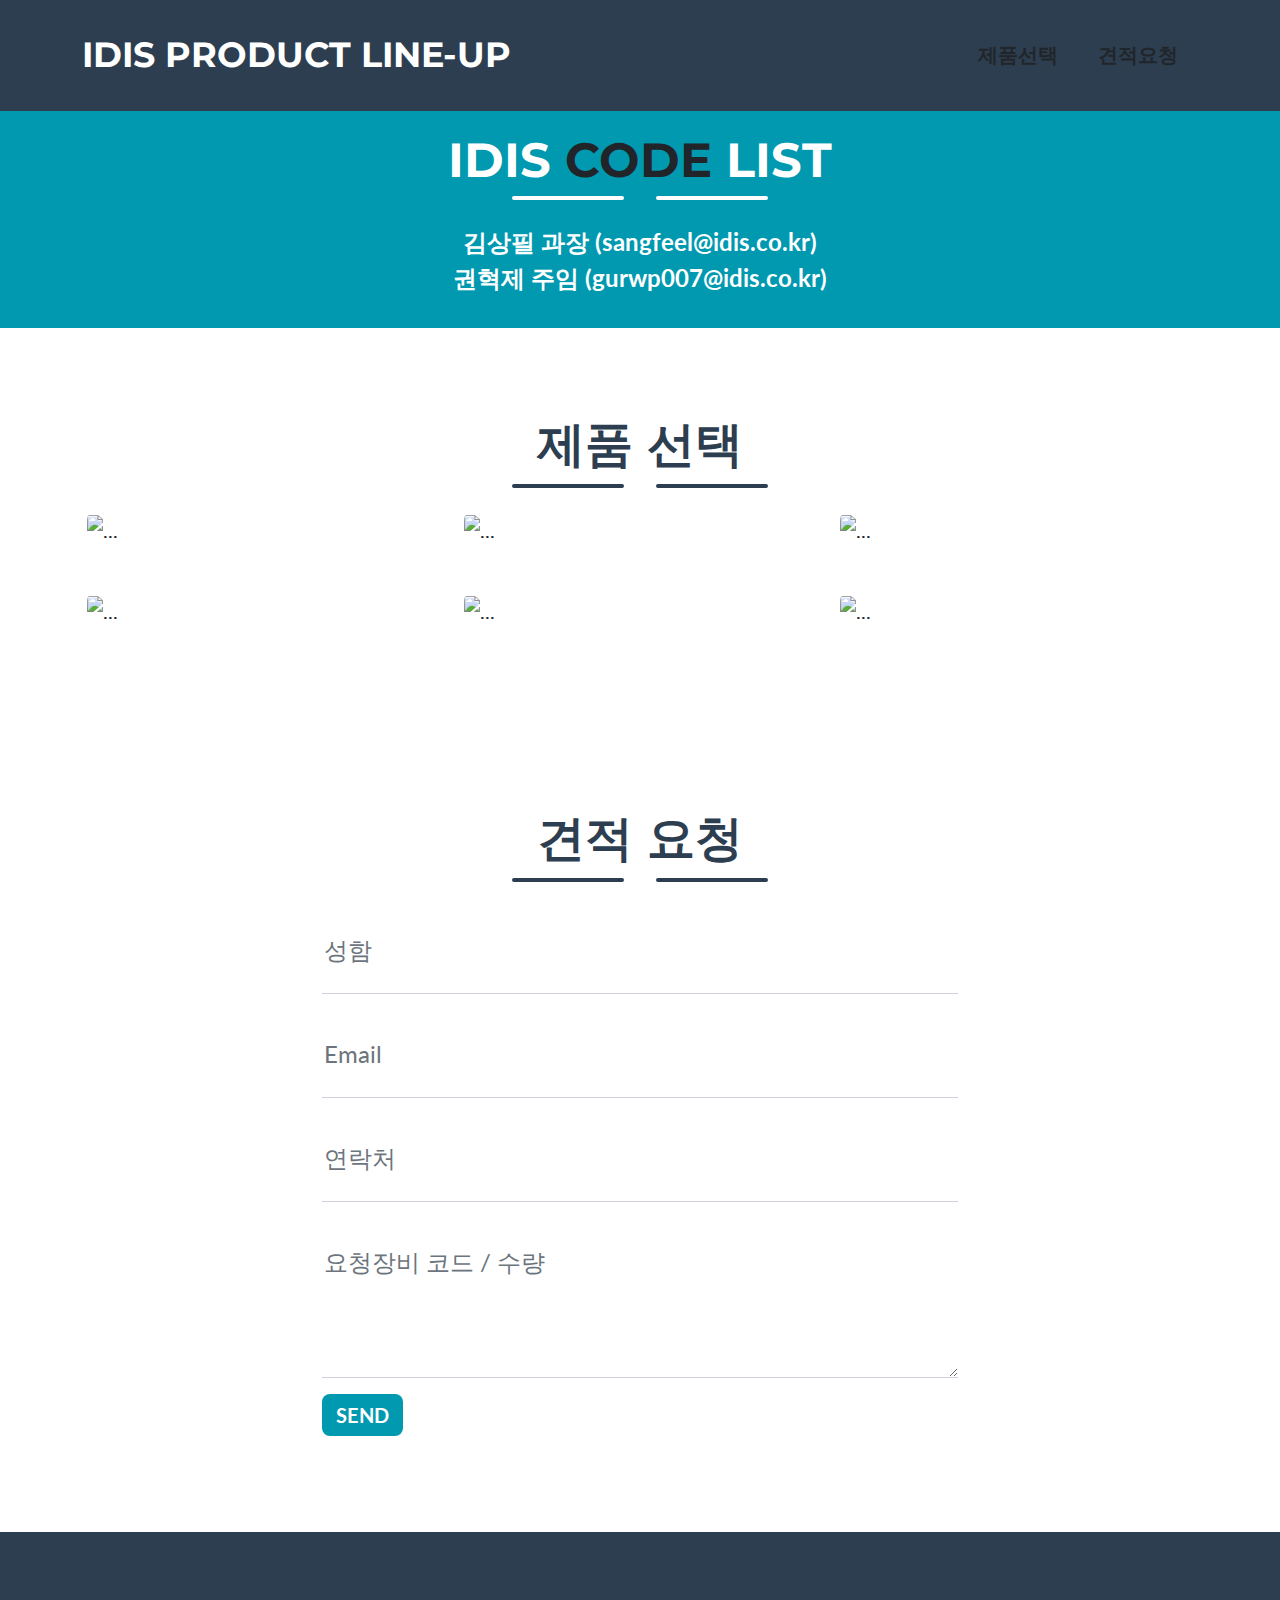
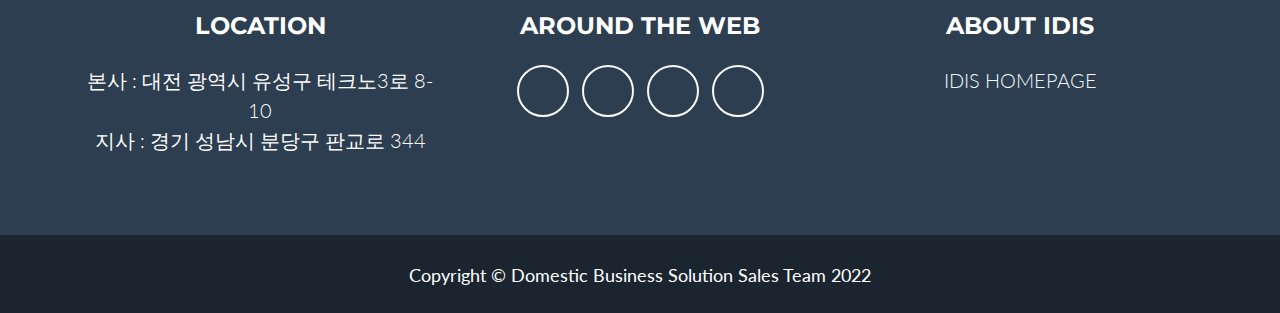
==== commit 937e83c7: "logo수정_1" ====
--- a/index_test.html
+++ b/index_test.html
@@ -76,10 +76,7 @@
         <!-- Masthead-->
         <header class="masthead bg-primary text-white text-center">
             <div class="container d-flex align-items-center flex-column">
-                <!-- Masthead Avatar Image-->
-                <!-- <img class="masthead-avatar mb-5" src="assets/img/header_logo.svg"
-                alt="..." /> 아이디스 로고인데 일단 지움 -->
-                <!-- Masthead Heading -->
+                    <!-- Masthead Heading -->
                 <h1 class="masthead-heading text-uppercase mb-0">IDIS
                     <span class="idiscolor">CODE</span>
                     LIST</h1>
